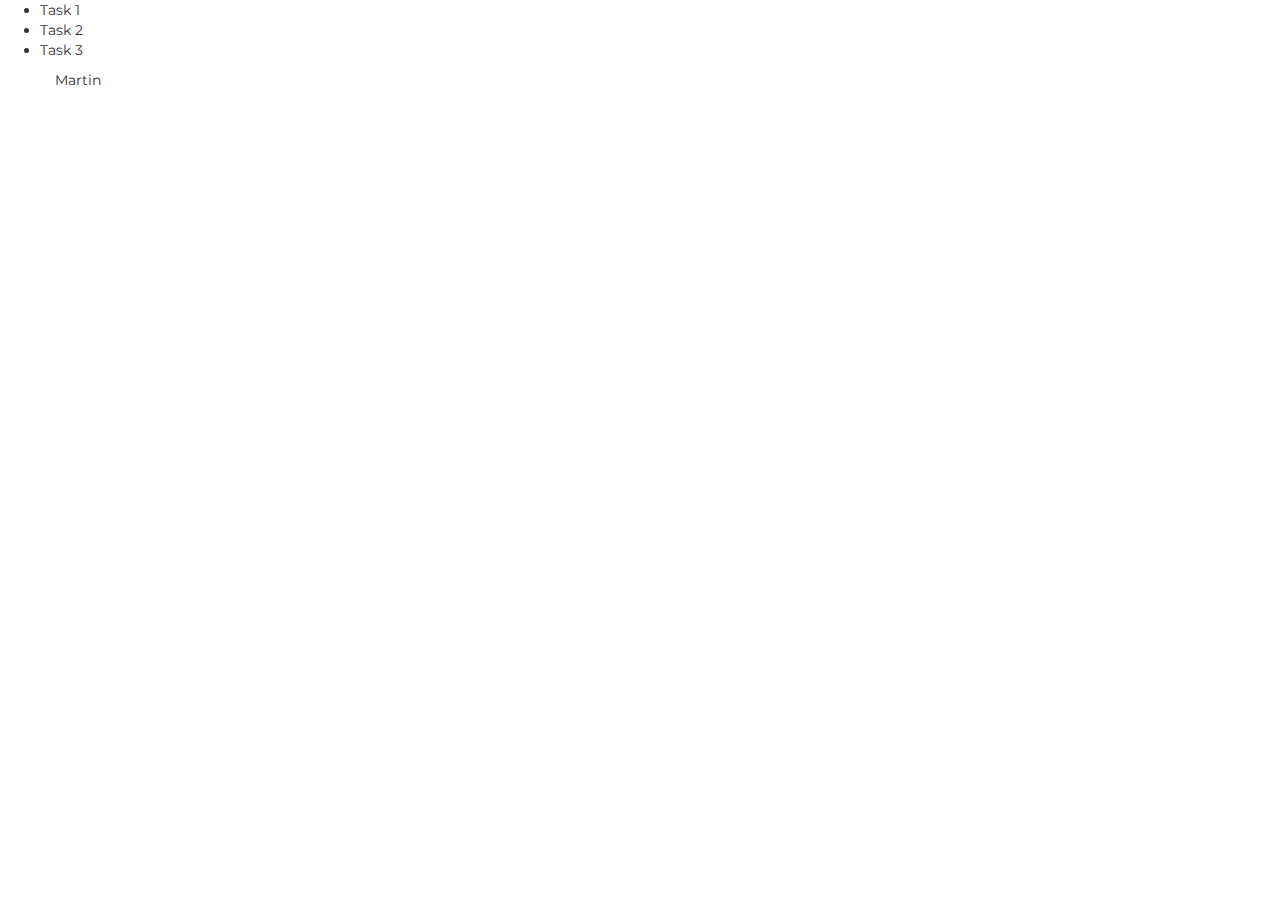
==== books.html @ f98a7eb7 "Jquery books" ====
<!DOCTYPE html>
<html lang="en">
<head>
    <meta http-equiv="X-UA-Compatible" content="IE=edge">
    <meta name="viewport" content="width=device-width, initial-scale=1">
    <!-- The above 3 meta tags *must* come first in the head; any other head content must come *after* these tags -->
    <meta charset="utf-8">
    <meta http-equiv="X-UA-Compatible" content="IE=edge">
    <meta name="viewport" content="width=device-width, initial-scale=1">
    <!-- The above 3 meta tags *must* come first in the head; any other head content must come *after* these tags -->
    <title>Bootstrap 101 Template</title>

    <!-- Bootstrap -->
    <link rel="stylesheet" href="https://cdn.jsdelivr.net/npm/bootstrap@3.4.1/dist/css/bootstrap.min.css"
          integrity="sha384-HSMxcRTRxnN+Bdg0JdbxYKrThecOKuH5zCYotlSAcp1+c8xmyTe9GYg1l9a69psu" crossorigin="anonymous">

    <link rel="stylesheet" href="/css/custom.css">




    <script src="https://cdnjs.cloudflare.com/ajax/libs/jquery/3.6.1/jquery.min.js"
            integrity="sha512-aVKKRRi/Q/YV+4mjoKBsE4x3H+BkegoM/em46NNlCqNTmUYADjBbeNefNxYV7giUp0VxICtqdrbqU7iVaeZNXA=="
            crossorigin="anonymous" referrerpolicy="no-referrer"></script>
    <!-- HTML5 shim and Respond.js for IE8 support of HTML5 elements and media queries -->
    <!-- WARNING: Respond.js doesn't work if you view the page via file:// -->
    <!--[if lt IE 9]>
    <script src="https://cdn.jsdelivr.net/npm/html5shiv@3.7.3/dist/html5shiv.min.js"></script>
    <script src="https://cdn.jsdelivr.net/npm/respond.js@1.4.2/dest/respond.min.js"></script>
    <![endif]-->

    <!-- Bootstrap -->
    <link rel="stylesheet" href="https://cdn.jsdelivr.net/npm/bootstrap@3.4.1/dist/css/bootstrap.min.css"
          integrity="sha384-HSMxcRTRxnN+Bdg0JdbxYKrThecOKuH5zCYotlSAcp1+c8xmyTe9GYg1l9a69psu" crossorigin="anonymous">

    <link rel="stylesheet" href="/css/custom.css">

    <!-- HTML5 shim and Respond.js for IE8 support of HTML5 elements and media queries -->
    <!-- WARNING: Respond.js doesn't work if you view the page via file:// -->
    <!--[if lt IE 9]>
    <script src="https://cdn.jsdelivr.net/npm/html5shiv@3.7.3/dist/html5shiv.min.js"></script>
    <script src="https://cdn.jsdelivr.net/npm/respond.js@1.4.2/dest/respond.min.js"></script>
    <![endif]-->
</head>
<body>

<div id="root"></div>


<div class="container">
    <div class="row">
            <div class="martin" data-text="Bla bla">Martin</div>
    </div>
</div>


<script>
    let root = document.getElementById("root");

    console.log(root);

    let ulList;
    let liElm1;
    let liElm2;
    let liElm3;

    ulList = document.createElement("ul"); // <ul></ul>

    liElm1 = document.createElement("li"); // <li><li>
    liElm1.textContent = "Task 1";

    liElm2 = document.createElement("li");
    liElm2.classList.add("custom-class");
    liElm2.textContent = "Task 2";

    liElm3 = document.createElement("li");
    liElm3.textContent = "Task 3";

    ulList.append(liElm1);
    ulList.append(liElm2);
    ulList.append(liElm3);

    root.append(ulList); // <ul><li></li></ul>



    $.ajax({
        url: "newbooks.json",
        method: "GET",
        success: function(data) {
           processBooks(data);
           cardClick();
        },
        error: function(e) {
            console.log(e.textContent);
        }
    })


    let martin = $.find(".martin")[0];
    console.log($(martin).attr('data-text'));


    function cardClick()
    {




        $(".image-card").on("click", function() {

            let card = $(this).parent().parent();

           let image =  $(this).attr("style");

           image = image.split("'");

           console.log(image);

           image =  "/"+image[1];


           let result = {
               title: $(card.children()[0]).text(),
               image: image
           }
           console.log(result);
        });
    }


    let mainRow = $(".row")[0];

    function processBooks(books)  {
        for(book of books) {
              let newElem = appendElements(book.title, book.imageLink, book.link);
              mainRow.insertAdjacentHTML('beforeend', newElem);
        }
    }




    function appendElements(title, imageLink, link)
    {
        return `<div class="col-md-3">
          <div class="card">
              <div class="card-header">${title}</div>
              <div class="card-body">
                  <div class="image-card" style="background-image: url('${imageLink}')"></div>
              </div>

          </div>
          <div class="card-footer">
              <a href="${link}" class="btn btn-info" type="button"> <span class="glyphicon glyphicon glyphicon-credit-card" aria-hidden="true"></span> Add to cart</a>
          </div>
      </div>`;
    }






</script>
</body>
</html>
---- css/custom.css ----
@import url('https://fonts.googleapis.com/css2?family=Montserrat:ital,wght@0,100;0,400;0,700;1,100&display=swap');

* {
    font-family: Montserrat, sans-serif;
}
.carousel-indicators .active {
    background-color: red !important;
}

.image-slider {
    background-size: cover;
    height: 600px;
    background-position: center;
}

.padding-top-50 {
    padding-top: 50px;
}

.card {
    border-color: #f4ecec;
    border-radius: 10px;
    border-style: solid;
    border-width: 1px;
    box-shadow: 2px 0px 10px #c3bdbd;
    width: 100%;
    height: 250px;
    overflow: hidden;
}

.card-header {
    padding-top: 20px;
    padding-bottom: 20px;
    text-align: center;
    font-weight: 700;
    font-size: 20px;
}


.image-card {
    background-size: cover;
    height: 200px;
    background-position: center;

}

.card-footer {
    padding-top: 10px;
    text-align: center;
    padding-bottom: 10px;
}
---- css/custom.css ----
@import url('https://fonts.googleapis.com/css2?family=Montserrat:ital,wght@0,100;0,400;0,700;1,100&display=swap');

* {
    font-family: Montserrat, sans-serif;
}
.carousel-indicators .active {
    background-color: red !important;
}

.image-slider {
    background-size: cover;
    height: 600px;
    background-position: center;
}

.padding-top-50 {
    padding-top: 50px;
}

.card {
    border-color: #f4ecec;
    border-radius: 10px;
    border-style: solid;
    border-width: 1px;
    box-shadow: 2px 0px 10px #c3bdbd;
    width: 100%;
    height: 250px;
    overflow: hidden;
}

.card-header {
    padding-top: 20px;
    padding-bottom: 20px;
    text-align: center;
    font-weight: 700;
    font-size: 20px;
}


.image-card {
    background-size: cover;
    height: 200px;
    background-position: center;

}

.card-footer {
    padding-top: 10px;
    text-align: center;
    padding-bottom: 10px;
}
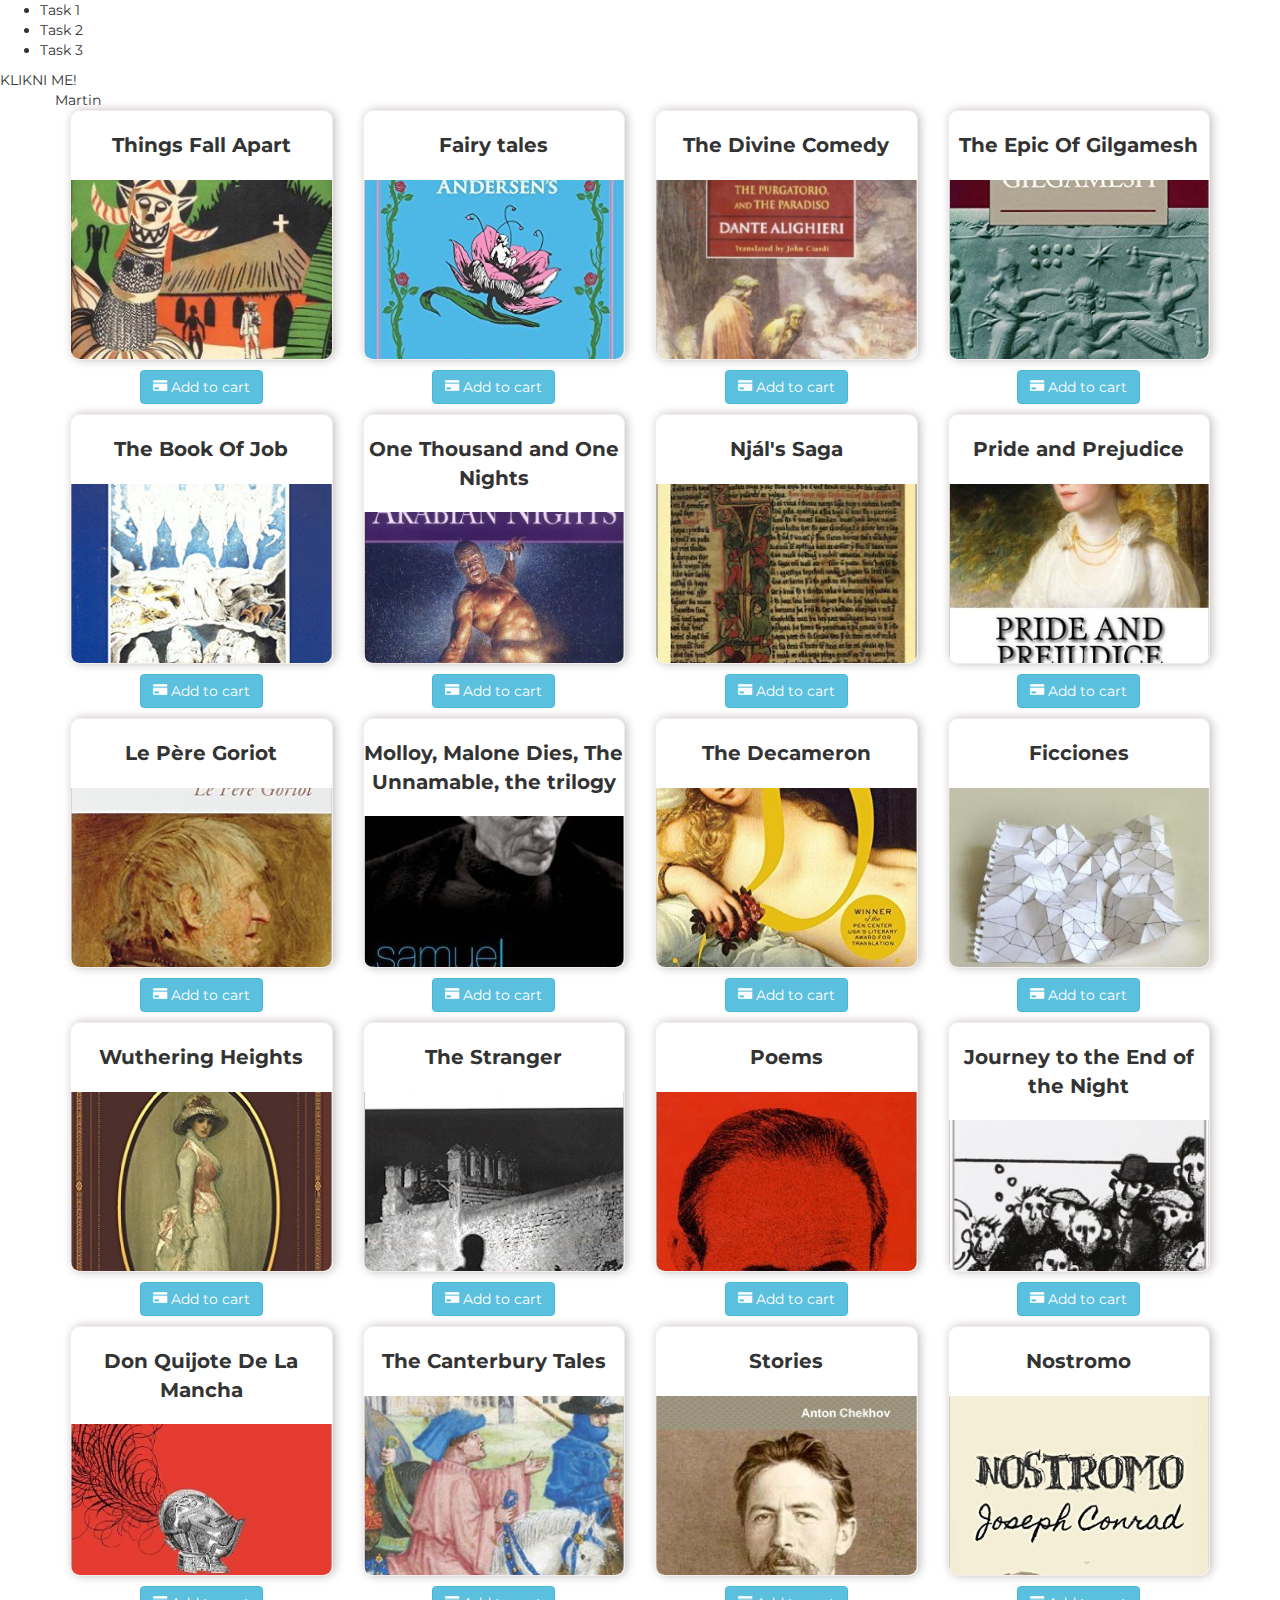
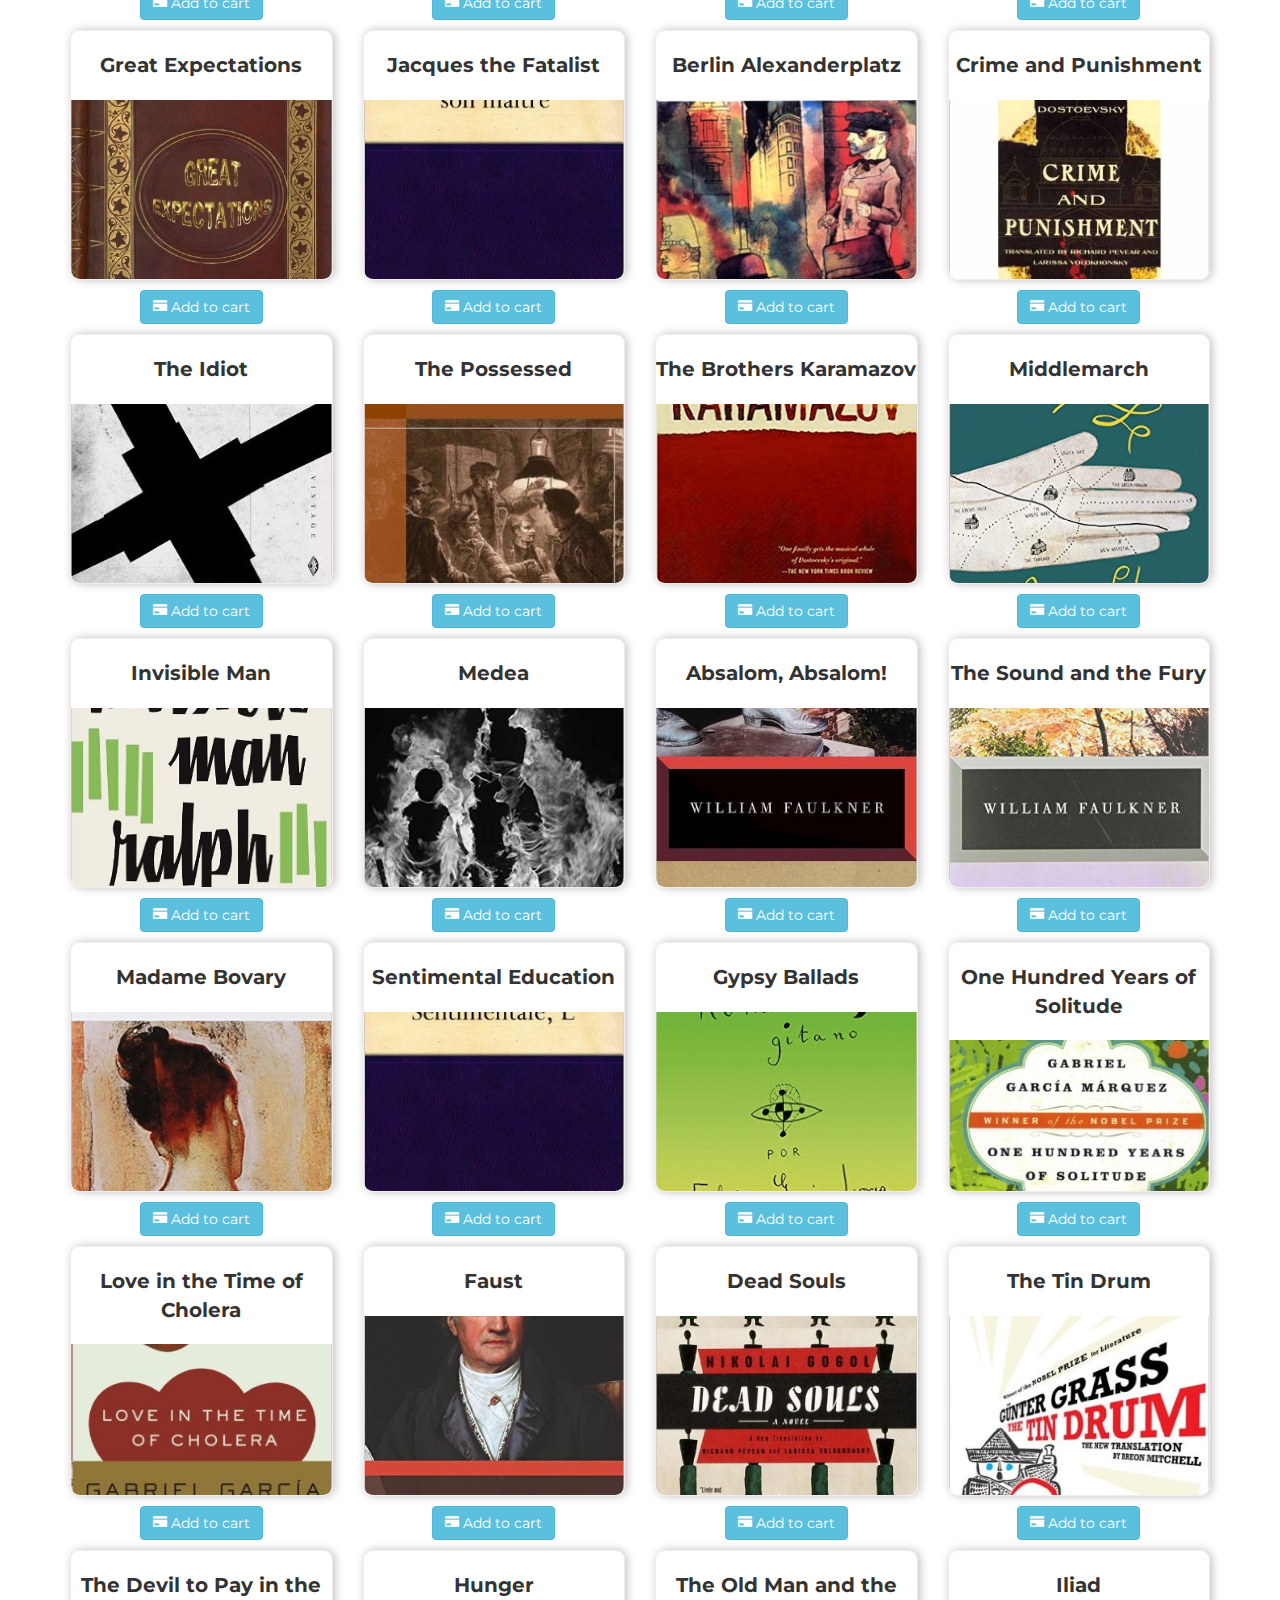
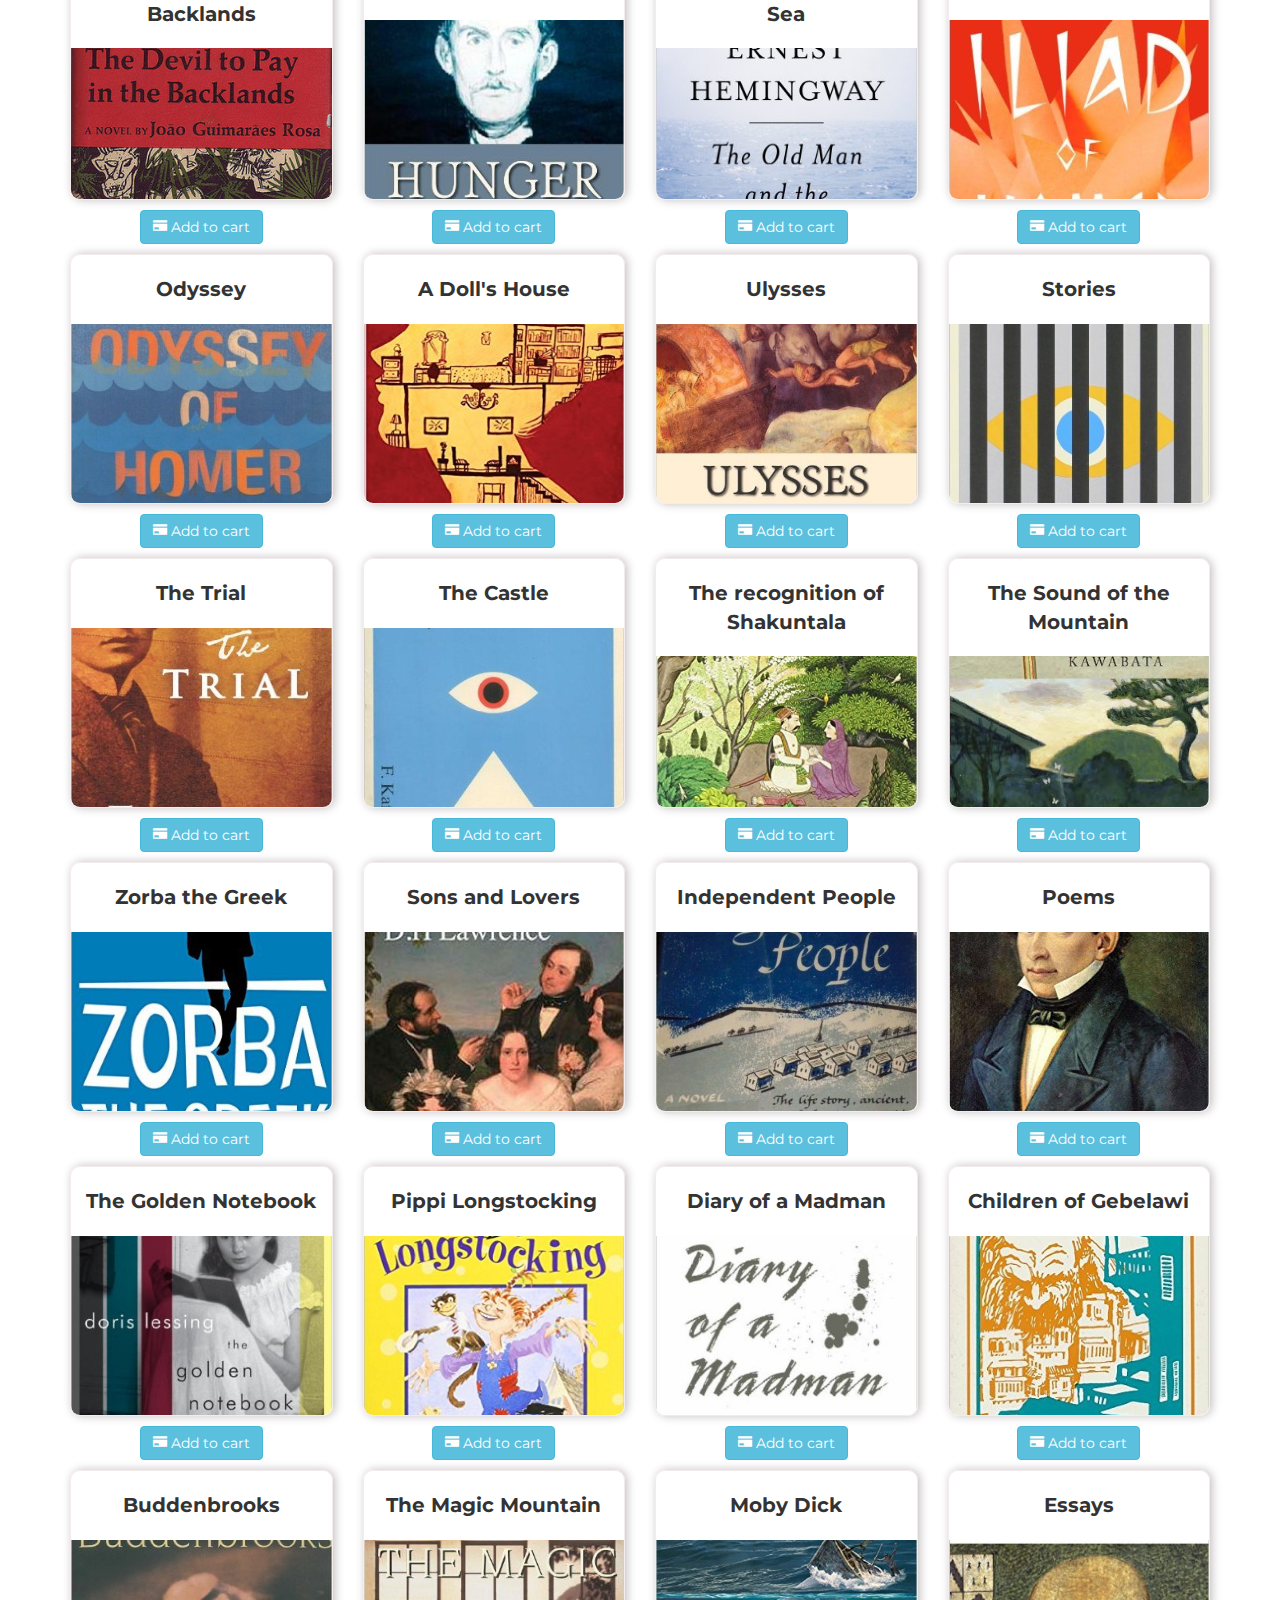
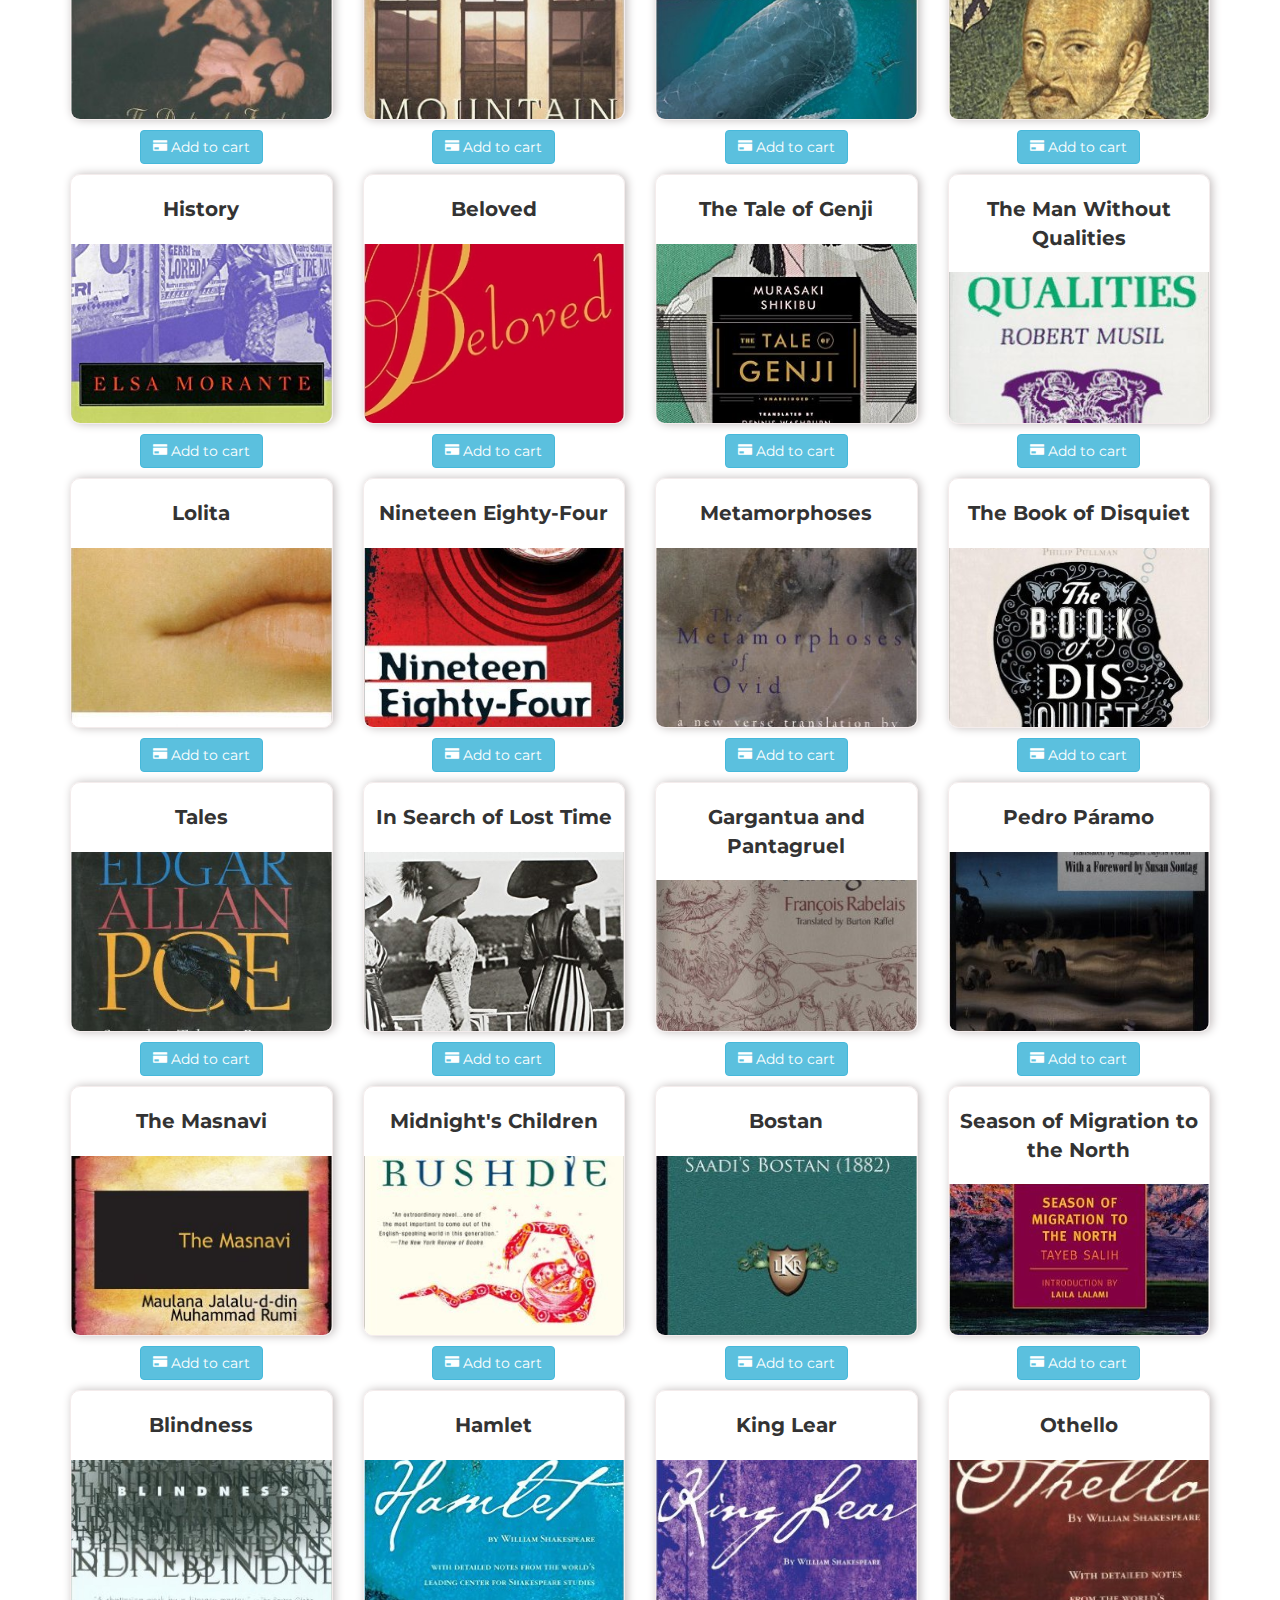
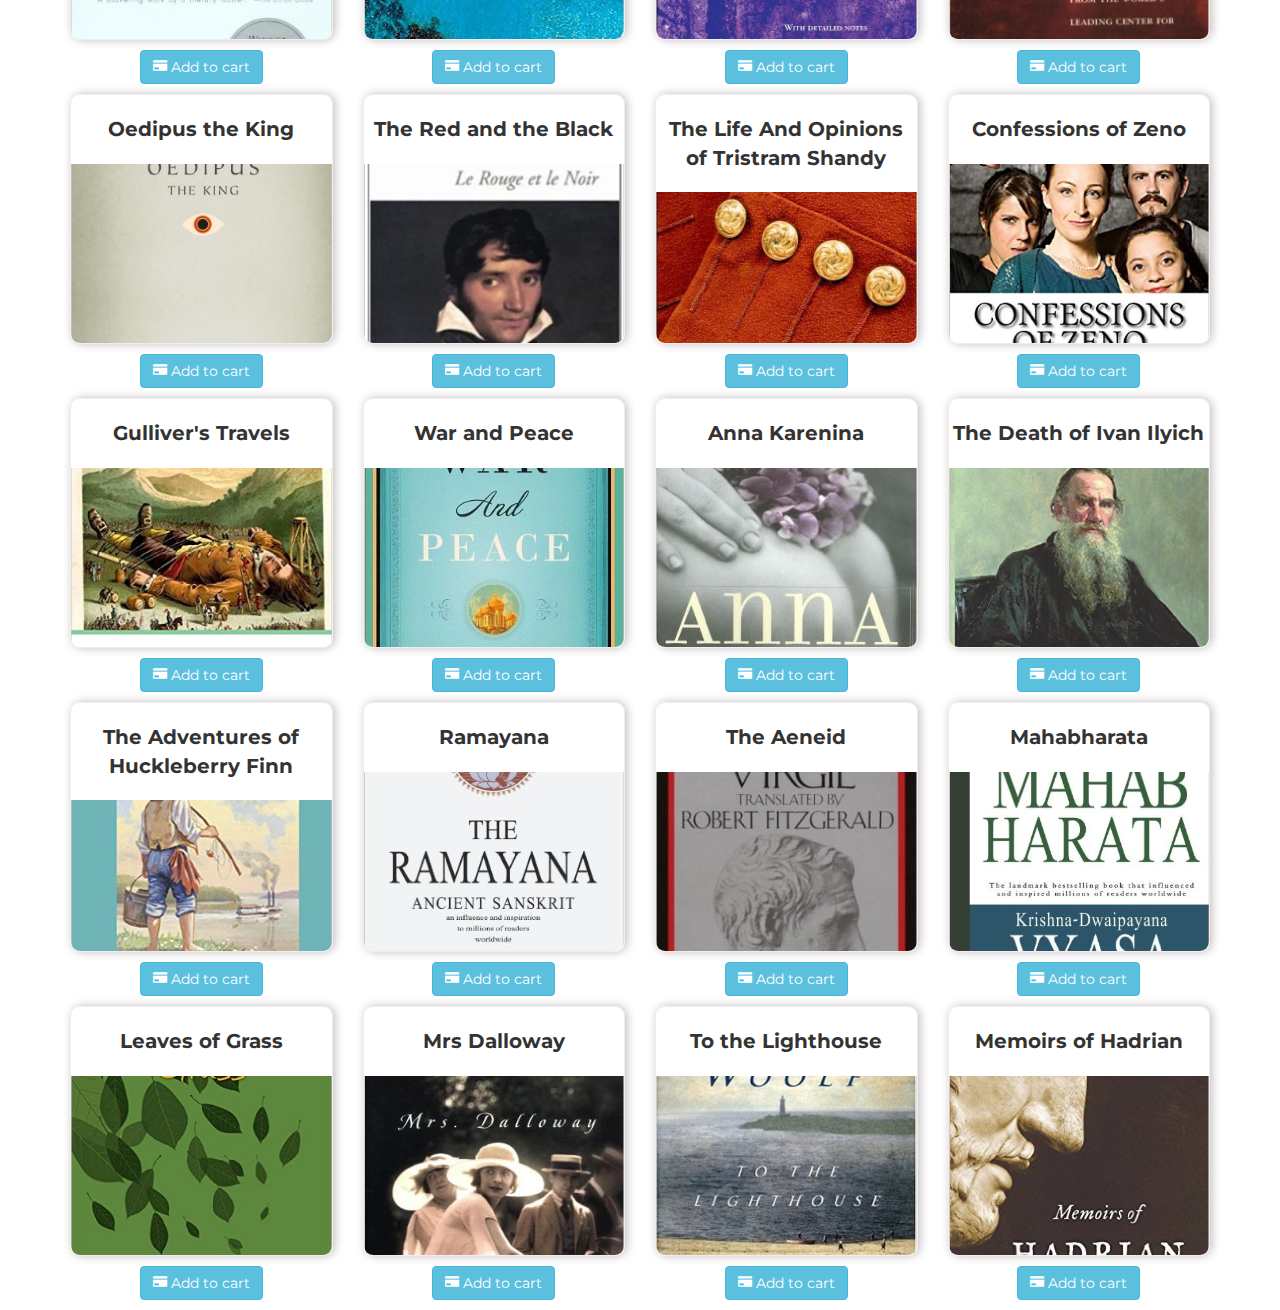
==== commit 3ba29938: "implementing jquery inside  the project" ====
--- a/books.html
+++ b/books.html
@@ -19,9 +19,7 @@
 
 
 
-    <script src="https://cdnjs.cloudflare.com/ajax/libs/jquery/3.6.1/jquery.min.js"
-            integrity="sha512-aVKKRRi/Q/YV+4mjoKBsE4x3H+BkegoM/em46NNlCqNTmUYADjBbeNefNxYV7giUp0VxICtqdrbqU7iVaeZNXA=="
-            crossorigin="anonymous" referrerpolicy="no-referrer"></script>
+    <script src="/js/jquery-3.7.1.min"></script>
     <!-- HTML5 shim and Respond.js for IE8 support of HTML5 elements and media queries -->
     <!-- WARNING: Respond.js doesn't work if you view the page via file:// -->
     <!--[if lt IE 9]>
@@ -46,7 +44,7 @@
 
 <div id="root"></div>
 
-
+<div id="hristo">KLIKNI ME!</div>
 <div class="container">
     <div class="row">
             <div class="martin" data-text="Bla bla">Martin</div>
@@ -81,6 +79,7 @@
     ulList.append(liElm3);
 
     root.append(ulList); // <ul><li></li></ul>
+
 
 
 
